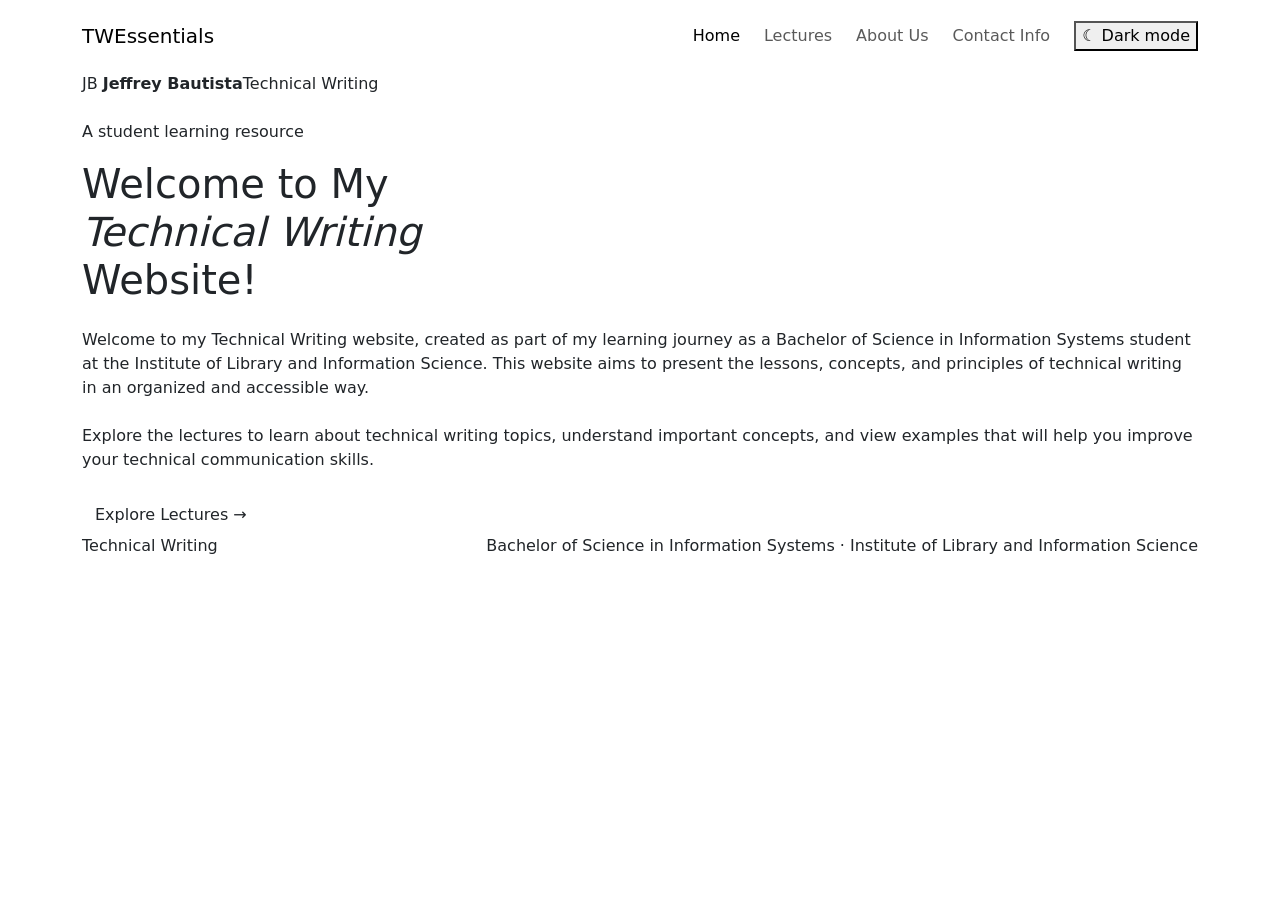
==== index.html @ ac8fc465 "Add files via upload" ====
<!doctype html>
<html lang="en">
<head>
  <meta charset="utf-8">
  <meta name="viewport" content="width=device-width, initial-scale=1">
  <meta name="color-scheme" content="light dark">
  <title>My Technical Writing Website | Home</title>
  <link href="https://cdn.jsdelivr.net/npm/bootstrap@5.3.3/dist/css/bootstrap.min.css" rel="stylesheet">
  <link href="assets/css/style.css" rel="stylesheet">
</head>
<body>
<nav class="navbar navbar-expand-lg sticky-top site-nav">
  <div class="container py-2">
    <a class="navbar-brand" href="index.html"><span class="brand-dot"></span>TW<span class="fw-normal">Essentials</span></a>
    <button class="navbar-toggler" type="button" data-bs-toggle="collapse" data-bs-target="#mainNav" aria-controls="mainNav" aria-expanded="false" aria-label="Toggle navigation"><span class="navbar-toggler-icon"></span></button>
    <div class="collapse navbar-collapse" id="mainNav">
      <ul class="navbar-nav ms-auto align-items-lg-center gap-lg-2 me-lg-3">
        <li class="nav-item"><a class="nav-link active" aria-current="page" href="index.html">Home</a></li>
        <li class="nav-item"><a class="nav-link" href="pages/lectures.html">Lectures</a></li>
        <li class="nav-item"><a class="nav-link" href="pages/about.html">About Us</a></li>
        <li class="nav-item"><a class="nav-link" href="pages/contact.html">Contact Info</a></li>
      </ul>
      <button class="theme-btn" id="themeToggle" type="button" aria-label="Toggle dark mode"><span id="themeIcon">☾</span> <span id="themeLabel">Dark mode</span></button>
    </div>
  </div>
</nav>

<main>
  <section class="hero" id="home">
    <div class="container position-relative">
      <div class="home-logo mb-4" role="img" aria-label="Jeffrey Bautista Technical Writing logo">
        <span class="home-logo-mark" aria-hidden="true">JB</span>
        <span class="home-logo-name"><strong>Jeffrey Bautista</strong><span>Technical Writing</span></span>
      </div>
      <div class="eyebrow mb-3">A student learning resource</div>
      <h1 class="mb-4">Welcome to My<br><em>Technical Writing</em><br>Website!</h1>
      <p class="lead-copy mb-4">Welcome to my Technical Writing website, created as part of my learning journey as a Bachelor of Science in Information Systems student at the Institute of Library and Information Science. This website aims to present the lessons, concepts, and principles of technical writing in an organized and accessible way.</p>
      <p class="lead-copy mb-4">Explore the lectures to learn about technical writing topics, understand important concepts, and view examples that will help you improve your technical communication skills.</p>
      <a href="pages/lectures.html" class="btn btn-accent">Explore Lectures <span aria-hidden="true">→</span></a>
    </div>
  </section>
</main>
<footer><div class="container d-flex flex-column flex-sm-row justify-content-between gap-2"><span>Technical Writing</span><span>Bachelor of Science in Information Systems · Institute of Library and Information Science</span></div></footer>

<script src="https://cdn.jsdelivr.net/npm/bootstrap@5.3.3/dist/js/bootstrap.bundle.min.js"></script>
<script src="assets/js/script.js"></script>
</body>
</html>
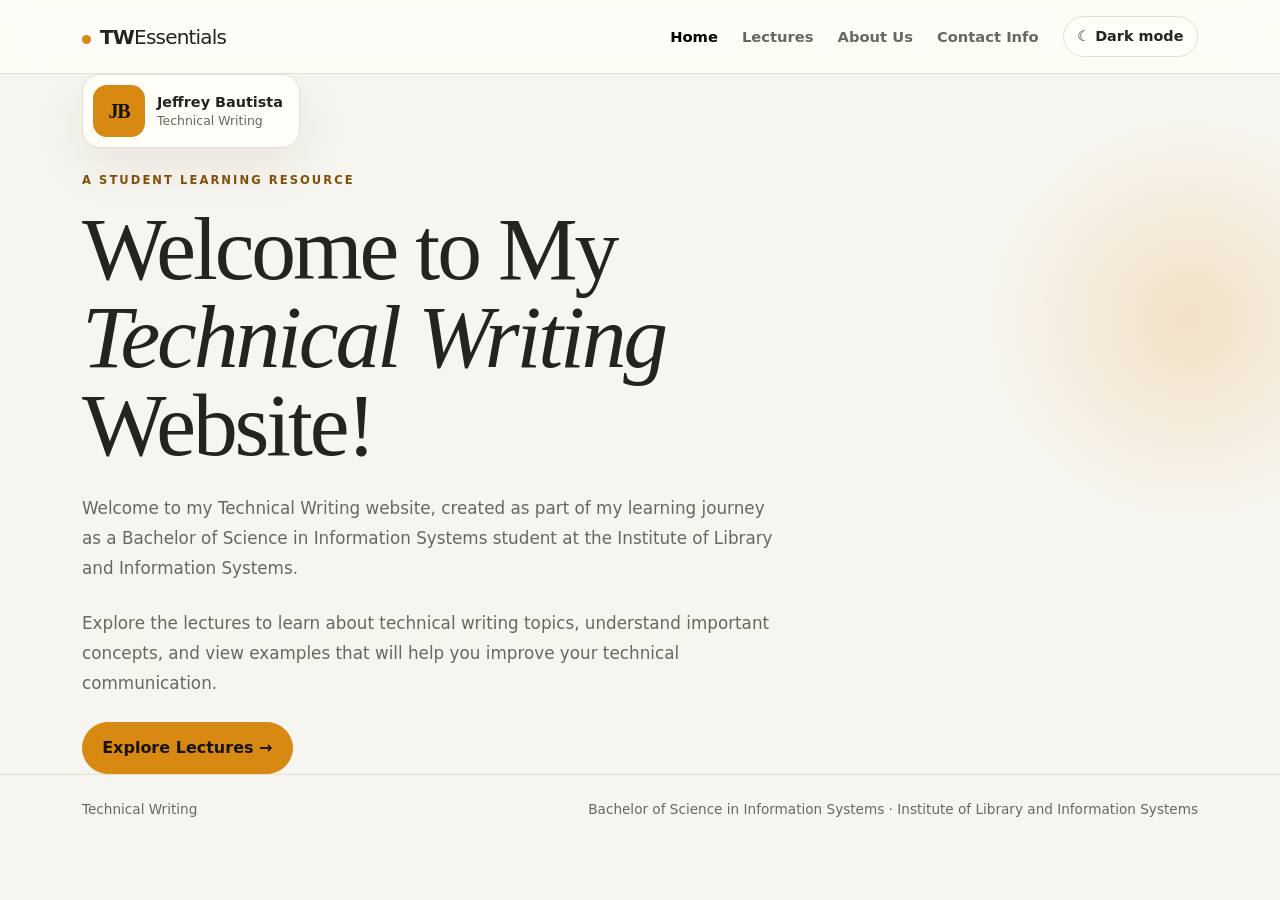
==== commit 27c40ad1: "Fix CSS paths in index.html to reference the root stylesheet" ====
--- a/index.html
+++ b/index.html
@@ -1,48 +1,48 @@
-<!doctype html>
-<html lang="en">
-<head>
-  <meta charset="utf-8">
-  <meta name="viewport" content="width=device-width, initial-scale=1">
-  <meta name="color-scheme" content="light dark">
-  <title>My Technical Writing Website | Home</title>
-  <link href="https://cdn.jsdelivr.net/npm/bootstrap@5.3.3/dist/css/bootstrap.min.css" rel="stylesheet">
-  <link href="assets/css/style.css" rel="stylesheet">
-</head>
-<body>
-<nav class="navbar navbar-expand-lg sticky-top site-nav">
-  <div class="container py-2">
-    <a class="navbar-brand" href="index.html"><span class="brand-dot"></span>TW<span class="fw-normal">Essentials</span></a>
-    <button class="navbar-toggler" type="button" data-bs-toggle="collapse" data-bs-target="#mainNav" aria-controls="mainNav" aria-expanded="false" aria-label="Toggle navigation"><span class="navbar-toggler-icon"></span></button>
-    <div class="collapse navbar-collapse" id="mainNav">
-      <ul class="navbar-nav ms-auto align-items-lg-center gap-lg-2 me-lg-3">
-        <li class="nav-item"><a class="nav-link active" aria-current="page" href="index.html">Home</a></li>
-        <li class="nav-item"><a class="nav-link" href="pages/lectures.html">Lectures</a></li>
-        <li class="nav-item"><a class="nav-link" href="pages/about.html">About Us</a></li>
-        <li class="nav-item"><a class="nav-link" href="pages/contact.html">Contact Info</a></li>
-      </ul>
-      <button class="theme-btn" id="themeToggle" type="button" aria-label="Toggle dark mode"><span id="themeIcon">☾</span> <span id="themeLabel">Dark mode</span></button>
-    </div>
-  </div>
-</nav>
-
-<main>
-  <section class="hero" id="home">
-    <div class="container position-relative">
-      <div class="home-logo mb-4" role="img" aria-label="Jeffrey Bautista Technical Writing logo">
-        <span class="home-logo-mark" aria-hidden="true">JB</span>
-        <span class="home-logo-name"><strong>Jeffrey Bautista</strong><span>Technical Writing</span></span>
-      </div>
-      <div class="eyebrow mb-3">A student learning resource</div>
-      <h1 class="mb-4">Welcome to My<br><em>Technical Writing</em><br>Website!</h1>
-      <p class="lead-copy mb-4">Welcome to my Technical Writing website, created as part of my learning journey as a Bachelor of Science in Information Systems student at the Institute of Library and Information Science. This website aims to present the lessons, concepts, and principles of technical writing in an organized and accessible way.</p>
-      <p class="lead-copy mb-4">Explore the lectures to learn about technical writing topics, understand important concepts, and view examples that will help you improve your technical communication skills.</p>
-      <a href="pages/lectures.html" class="btn btn-accent">Explore Lectures <span aria-hidden="true">→</span></a>
-    </div>
-  </section>
-</main>
-<footer><div class="container d-flex flex-column flex-sm-row justify-content-between gap-2"><span>Technical Writing</span><span>Bachelor of Science in Information Systems · Institute of Library and Information Science</span></div></footer>
-
-<script src="https://cdn.jsdelivr.net/npm/bootstrap@5.3.3/dist/js/bootstrap.bundle.min.js"></script>
-<script src="assets/js/script.js"></script>
-</body>
-</html>
+<!doctype html>
+<html lang="en">
+<head>
+  <meta charset="utf-8">
+  <meta name="viewport" content="width=device-width, initial-scale=1">
+  <meta name="color-scheme" content="light dark">
+  <title>My Technical Writing Website | Home</title>
+  <link href="https://cdn.jsdelivr.net/npm/bootstrap@5.3.3/dist/css/bootstrap.min.css" rel="stylesheet">
+  <link href="style.css" rel="stylesheet">
+</head>
+<body>
+<nav class="navbar navbar-expand-lg sticky-top site-nav">
+  <div class="container py-2">
+    <a class="navbar-brand" href="index.html"><span class="brand-dot"></span>TW<span class="fw-normal">Essentials</span></a>
+    <button class="navbar-toggler" type="button" data-bs-toggle="collapse" data-bs-target="#mainNav" aria-controls="mainNav" aria-expanded="false" aria-label="Toggle navigation"><span class="navbar-toggler-icon"></span></button>
+    <div class="collapse navbar-collapse" id="mainNav">
+      <ul class="navbar-nav ms-auto align-items-lg-center gap-lg-2 me-lg-3">
+        <li class="nav-item"><a class="nav-link active" aria-current="page" href="index.html">Home</a></li>
+        <li class="nav-item"><a class="nav-link" href="lectures.html">Lectures</a></li>
+        <li class="nav-item"><a class="nav-link" href="about.html">About Us</a></li>
+        <li class="nav-item"><a class="nav-link" href="contact.html">Contact Info</a></li>
+      </ul>
+      <button class="theme-btn" id="themeToggle" type="button" aria-label="Toggle dark mode"><span id="themeIcon">☾</span> <span id="themeLabel">Dark mode</span></button>
+    </div>
+  </div>
+</nav>
+
+<main>
+  <section class="hero" id="home">
+    <div class="container position-relative">
+      <div class="home-logo mb-4" role="img" aria-label="Jeffrey Bautista Technical Writing logo">
+        <span class="home-logo-mark" aria-hidden="true">JB</span>
+        <span class="home-logo-name"><strong>Jeffrey Bautista</strong><span>Technical Writing</span></span>
+      </div>
+      <div class="eyebrow mb-3">A student learning resource</div>
+      <h1 class="mb-4">Welcome to My<br><em>Technical Writing</em><br>Website!</h1>
+      <p class="lead-copy mb-4">Welcome to my Technical Writing website, created as part of my learning journey as a Bachelor of Science in Information Systems student at the Institute of Library and Information Systems.</p>
+      <p class="lead-copy mb-4">Explore the lectures to learn about technical writing topics, understand important concepts, and view examples that will help you improve your technical communication.</p>
+      <a href="lectures.html" class="btn btn-accent">Explore Lectures <span aria-hidden="true">→</span></a>
+    </div>
+  </section>
+</main>
+<footer><div class="container d-flex flex-column flex-sm-row justify-content-between gap-2"><span>Technical Writing</span><span>Bachelor of Science in Information Systems · Institute of Library and Information Systems</span></div></footer>
+
+<script src="https://cdn.jsdelivr.net/npm/bootstrap@5.3.3/dist/js/bootstrap.bundle.min.js"></script>
+<script src="script.js"></script>
+</body>
+</html>
--- a/style.css
+++ b/style.css
@@ -0,0 +1,94 @@
+:root {
+  --page-bg:#f7f5ef; --surface:#fffdf7; --surface-2:#f2eee3;
+  --text:#24231f; --muted:#69675f; --border:#e5dfd0;
+  --accent:#d88912; --accent-text:#80500b; --accent-contrast:#17130b; --nav-bg:rgba(255,253,247,.88);
+  --link:#76500c; --link-hover:#4d3408; --focus-ring:rgba(216,137,18,.35);
+  --shadow:0 18px 55px rgba(43,35,18,.08);
+  color-scheme:light;
+}
+[data-theme="dark"] {
+  --page-bg:#111116; --surface:#1b1b23; --surface-2:#24232b;
+  --text:#f5f1e8; --muted:#c1bdc4; --border:#393640;
+  --accent:#ffad22; --accent-text:#ffbd58; --accent-contrast:#17130b; --nav-bg:rgba(17,17,22,.88);
+  --link:#a9c7ff; --link-hover:#d2e1ff; --focus-ring:rgba(255,173,34,.42);
+  --shadow:0 18px 55px rgba(0,0,0,.24);
+  color-scheme:dark;
+}
+* { box-sizing:border-box; }
+html { scroll-behavior:smooth; scroll-padding-top:90px; }
+body { margin:0; background:var(--page-bg); color:var(--text); font-family:Inter,ui-sans-serif,system-ui,-apple-system,"Segoe UI",sans-serif; transition:background .25s,color .25s; }
+p,li,.form-text { color:var(--muted); }
+a { color:var(--link); }
+a:hover { color:var(--link-hover); }
+:focus-visible { outline:3px solid var(--accent);outline-offset:3px; }
+.site-nav { background:var(--nav-bg); backdrop-filter:blur(16px); border-bottom:1px solid var(--border); }
+.navbar-brand { color:var(--text); font-weight:800; letter-spacing:-.04em; }
+.navbar-brand:hover { color:var(--text); }
+.brand-dot { display:inline-block;width:9px;height:9px;background:var(--accent);border-radius:50%;margin-right:9px; }
+.nav-link { color:var(--muted); font-size:.92rem; font-weight:600; }
+.nav-link:hover,.nav-link.active { color:var(--text); }
+.navbar-toggler { border-color:var(--border); }
+.navbar-toggler:focus { box-shadow:0 0 0 .2rem var(--focus-ring); }
+[data-theme="dark"] .navbar-toggler-icon { filter:invert(1); }
+.theme-btn { border:1px solid var(--border); background:var(--surface); color:var(--text); border-radius:999px; padding:.55rem .85rem; font:inherit; font-size:.9rem; font-weight:650; cursor:pointer; }
+.theme-btn:hover { background:var(--surface-2); }
+.theme-btn:focus-visible { outline-offset:3px; }
+.hero { min-height:76vh; display:flex; align-items:center; position:relative; overflow:hidden; }
+.hero:before { content:"";position:absolute;width:420px;height:420px;right:-120px;top:5%;border-radius:50%;background:radial-gradient(circle,rgba(216,137,18,.18),transparent 68%);pointer-events:none; }
+.home-logo { display:inline-flex;align-items:center;gap:12px;padding:10px 16px 10px 10px;background:var(--surface);border:1px solid var(--border);border-radius:18px;box-shadow:var(--shadow); }
+.home-logo-mark { width:52px;height:52px;display:grid;place-items:center;border-radius:14px;background:var(--accent);color:var(--accent-contrast);font-family:Georgia,"Times New Roman",serif;font-size:1.25rem;font-weight:700;letter-spacing:-.06em; }
+.home-logo-name { display:grid;gap:2px;color:var(--text);font-size:.9rem;line-height:1.3; }
+.home-logo-name span { color:var(--muted);font-size:.78rem; }
+.eyebrow { color:var(--accent-text); text-transform:uppercase; font-size:.72rem; letter-spacing:.18em; font-weight:800; }
+h1,h2,h3,.serif { font-family:Georgia,"Times New Roman",serif; letter-spacing:-.035em; }
+.hero h1 { font-size:clamp(3rem,7vw,5.8rem); line-height:.98; max-width:800px; }
+.hero h1 em { font-weight:400; }
+.lead-copy { max-width:700px; font-size:1.05rem; line-height:1.8; }
+.purpose-card { display:flex; gap:14px; align-items:flex-start; background:var(--surface); border:1px solid var(--border); border-radius:16px; padding:18px 20px; max-width:700px; box-shadow:var(--shadow); }
+.purpose-icon { flex:0 0 36px;height:36px;border-radius:50%;display:grid;place-items:center;background:var(--surface-2); }
+.btn-accent { background:var(--accent);color:var(--accent-contrast);border:1px solid var(--accent);font-weight:750;border-radius:999px;padding:.8rem 1.2rem; }
+.btn-accent:hover,.btn-accent:focus { background:var(--accent);color:var(--accent-contrast);border-color:var(--accent);filter:brightness(.94); }
+.btn-quiet { color:var(--text);border:1px solid var(--border);border-radius:999px;padding:.8rem 1.2rem; }
+.btn-quiet:hover { color:var(--text);background:var(--surface-2);border-color:var(--border); }
+.section { padding:95px 0; }
+.section-heading { max-width:720px; margin-bottom:35px; }
+.section-heading h1,.section-heading h2,.section-title { font-size:clamp(2.2rem,4vw,3.5rem); }
+.panel,.topic-card,.profile-card,.about-copy,.contact-panel { background:var(--surface);border:1px solid var(--border);border-radius:22px;box-shadow:var(--shadow); }
+.topic-tabs { display:flex;flex-wrap:wrap;gap:8px;margin-bottom:20px; }
+.topic-tab { background:var(--surface);border:1px solid var(--border);color:var(--muted);border-radius:999px;padding:9px 15px;font-size:.85rem;font-weight:700; }
+.topic-tab.active { background:var(--text);color:var(--page-bg);border-color:var(--text); }
+.topic-tab:focus-visible { outline:3px solid var(--accent);outline-offset:2px; }
+.topic-panel { padding:clamp(22px,4vw,42px);min-height:310px; }
+.topic-panel h2,.topic-panel h3 { font-size:2rem; }
+.topic-visual { margin:26px 0 0;padding:20px;background:var(--surface-2);border:1px solid var(--border);border-radius:16px; }
+.topic-visual svg { display:block;width:100%;height:auto;max-height:210px; }
+.topic-visual svg rect,.topic-visual svg circle { fill:var(--surface);stroke:var(--accent);stroke-width:2; }
+.topic-visual svg[aria-labelledby="graphs-visual-title"] rect { fill:var(--accent);stroke:none; }
+.topic-visual svg path { fill:none;stroke:var(--muted);stroke-width:3;stroke-linecap:round;stroke-linejoin:round; }
+.topic-visual svg text { fill:var(--text);font:600 15px Inter,ui-sans-serif,system-ui,sans-serif;text-anchor:middle; }
+.topic-visual svg[aria-labelledby="letter-visual-title"] text { text-anchor:start; }
+.topic-visual figcaption { margin-top:12px;color:var(--muted);font-size:.88rem;text-align:center; }
+.content-label { font-size:.7rem;letter-spacing:.16em;color:var(--accent-text);font-weight:800;text-transform:uppercase; }
+.topic-grid { display:grid;grid-template-columns:repeat(3,minmax(0,1fr));gap:14px;margin-top:25px; }
+.mini-card { background:var(--surface-2);border:1px solid var(--border);padding:18px;border-radius:15px; }
+.mini-card h3,.mini-card h4 { font-family:inherit;font-size:.96rem;font-weight:800; }
+.mini-card p { font-size:.9rem;margin-bottom:0;line-height:1.6; }
+.example-box { background:var(--accent);color:var(--accent-contrast);border-radius:16px;padding:22px;margin-top:22px; }
+.example-box p { color:inherit;margin-bottom:0; }
+.about-layout { display:grid;grid-template-columns:minmax(230px,.8fr) minmax(0,1.4fr);gap:22px; }
+.profile-card { padding:28px;align-self:start; }
+.avatar { width:78px;height:78px;display:grid;place-items:center;border-radius:20px;background:linear-gradient(135deg,#20243d,#424d71);color:#fff;font-family:Georgia,serif;font-size:1.65rem;margin-bottom:24px; }
+.profile-detail { padding:12px 0;border-top:1px solid var(--border);font-size:.9rem;overflow-wrap:anywhere; }
+.about-copy { padding:clamp(25px,4vw,44px); }
+.principle { border-color:var(--border)!important; }
+.contact-section { background:var(--page-bg); }
+.contact-panel { padding:clamp(24px,4vw,42px);height:100%; }
+.contact-info-card { background:var(--surface-2);border:1px solid var(--border);border-radius:14px;padding:16px;margin-top:12px; }
+.form-control,.form-select { background:var(--page-bg);color:var(--text);border-color:var(--border);border-radius:12px;padding:.8rem .9rem; }
+.form-control:focus,.form-select:focus { background:var(--page-bg);color:var(--text);border-color:var(--accent);box-shadow:0 0 0 .2rem var(--focus-ring); }
+.form-control:disabled,.form-control[readonly],.form-select:disabled { background:var(--surface-2);color:var(--muted); }
+.form-control::placeholder { color:var(--muted);opacity:.75; }
+.form-label { color:var(--text);font-size:.82rem;font-weight:750; }
+footer { border-top:1px solid var(--border);padding:24px 0;color:var(--muted);font-size:.85rem; }
+@media(max-width:767px) { .hero{min-height:auto;padding:100px 0 75px}.section{padding:70px 0}.topic-grid,.about-layout{grid-template-columns:1fr}.navbar-collapse{padding:10px 0}.hero h1{font-size:3.3rem} }
+@media(prefers-reduced-motion:reduce) { *,*::before,*::after{scroll-behavior:auto!important;transition:none!important} }
